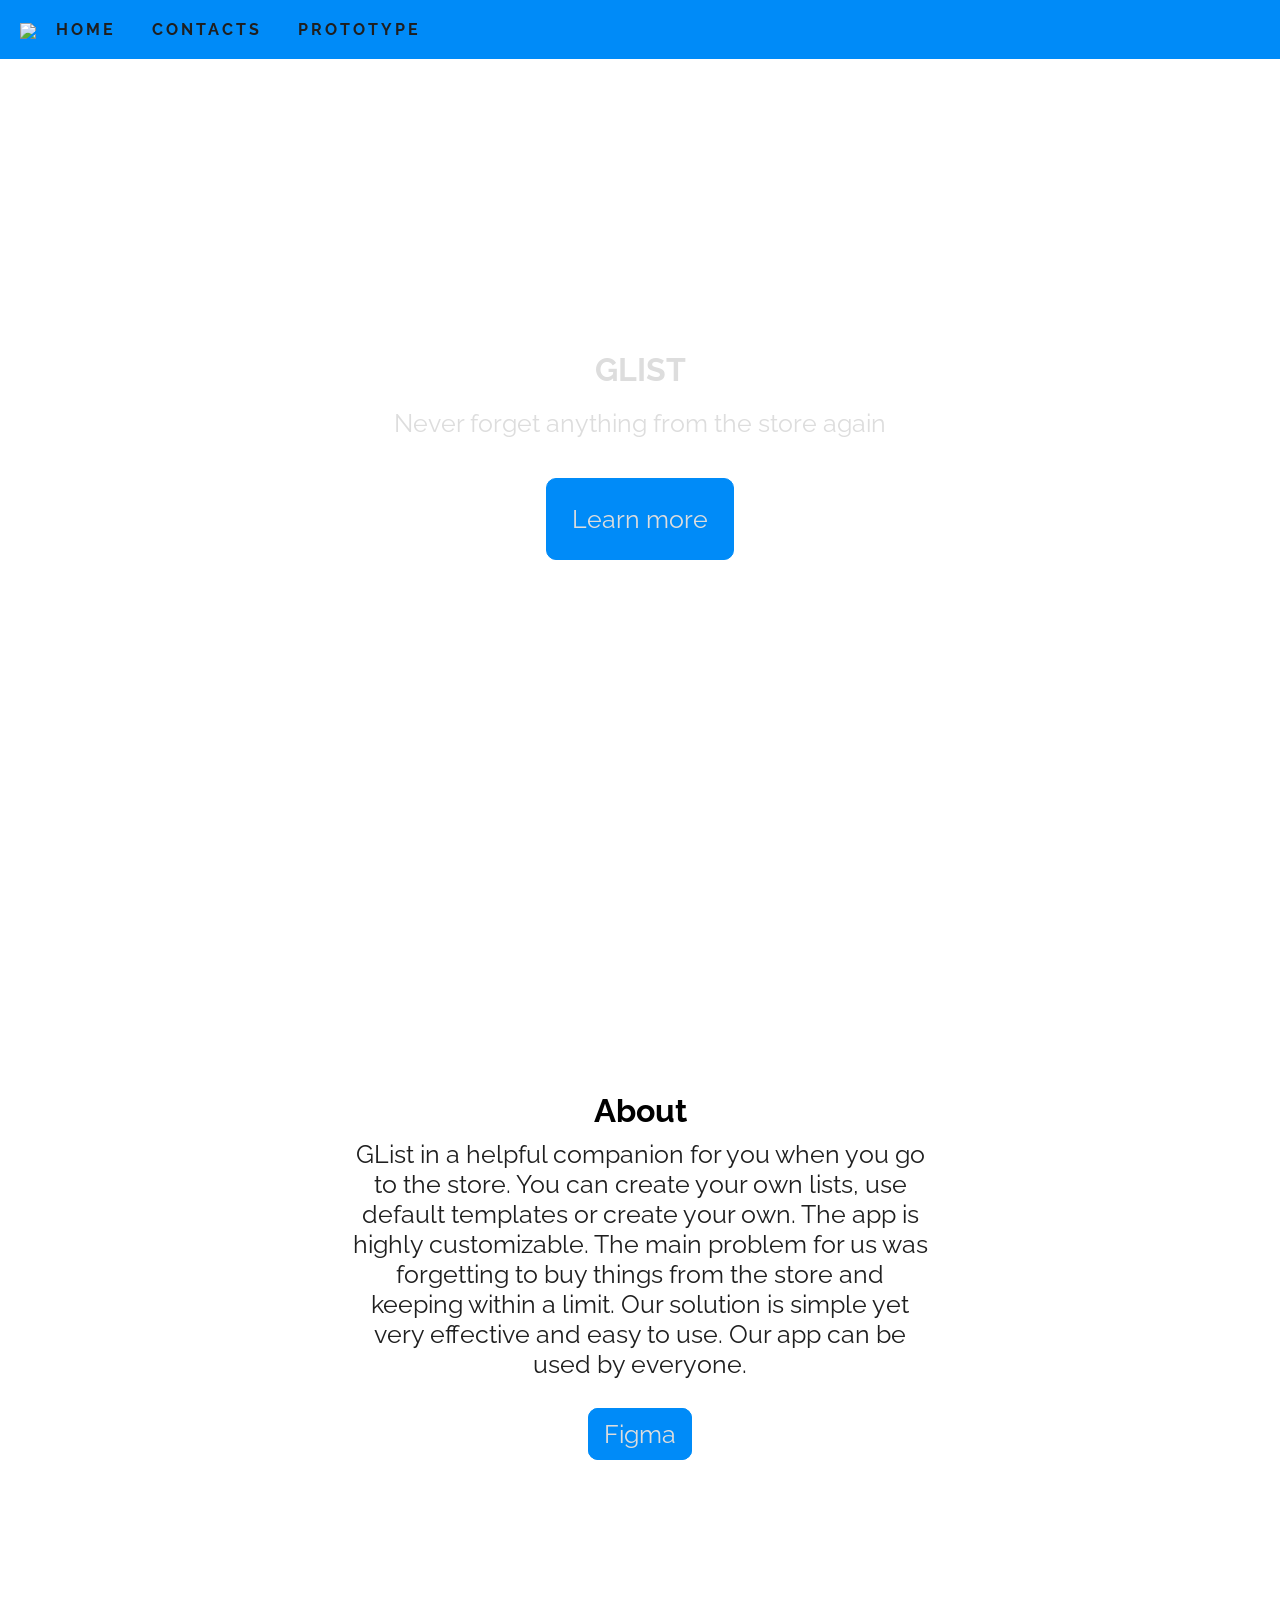
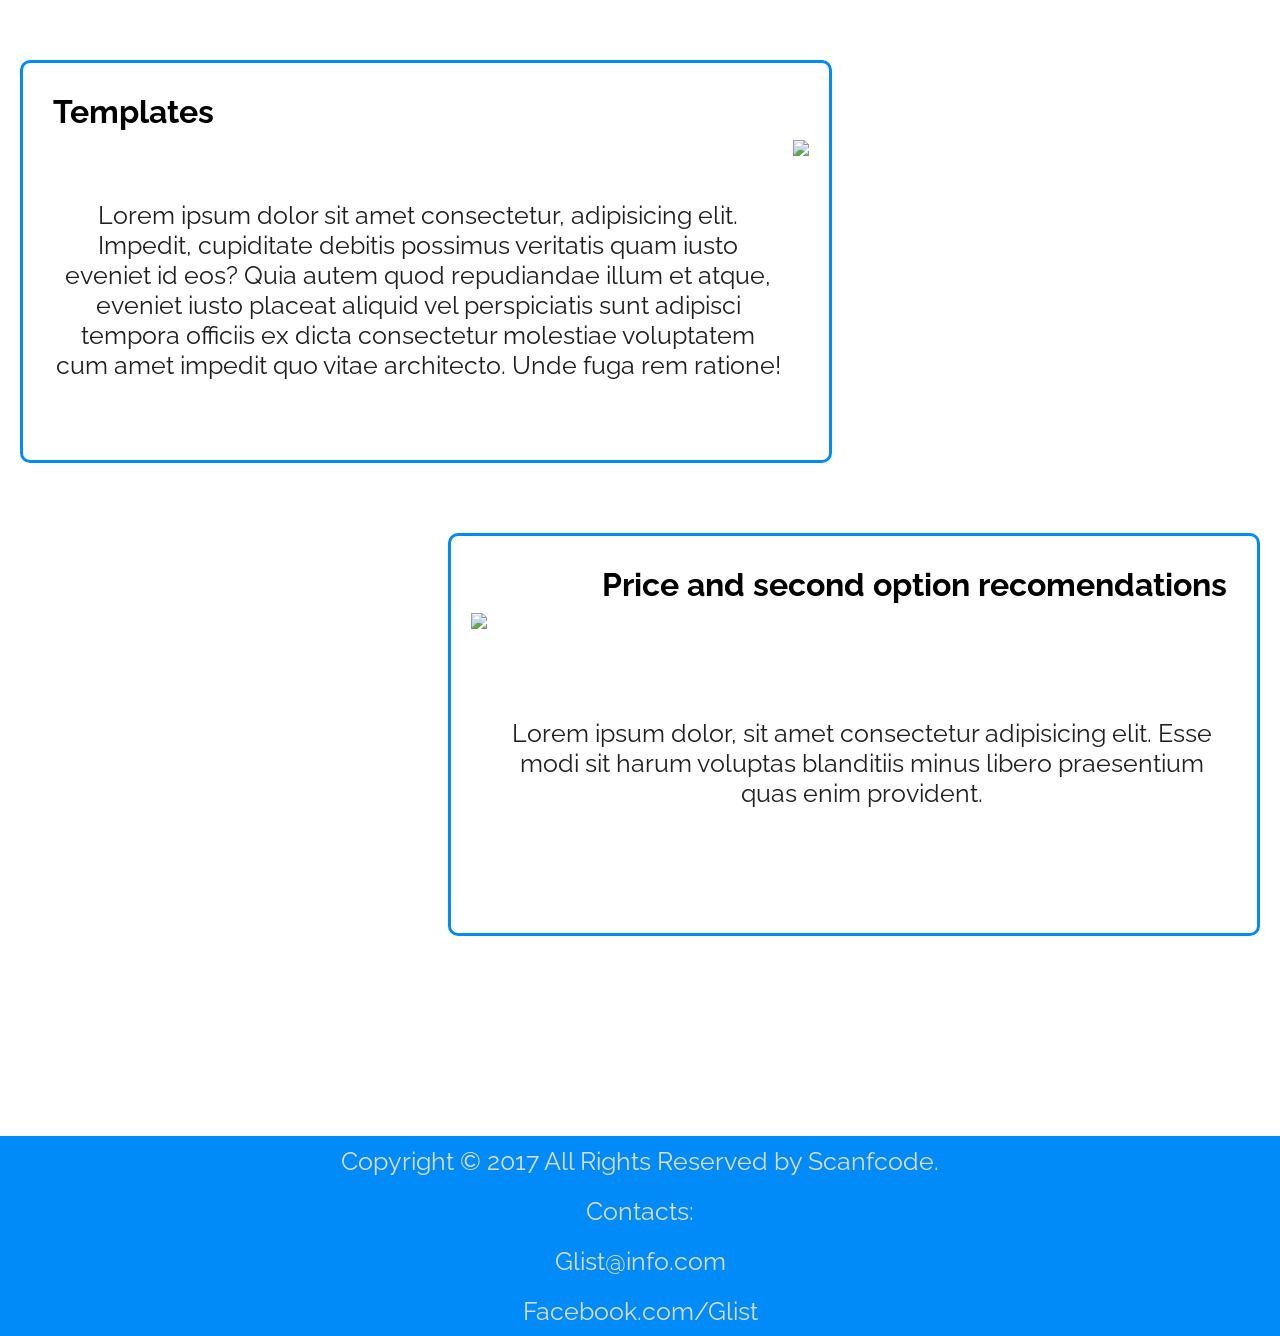
==== index.html @ 7a1d15b1 "Add files via upload" ====
<!DOCTYPE html>
<html lang="en">

<head>
    <meta charset="UTF-8">
    <meta name="viewport" content="width=device-width, initial-scale=1.0">
    <meta http-equiv="X-UA-Compatible" content="ie=edge">
    <link href="https://fonts.googleapis.com/css?family=Raleway&display=swap" rel="stylesheet">
    <link rel="stylesheet" href="style.css">
    <title>Document</title>
</head>

<body>
    <div class="nav-bar">
        <ul>
            <img src="https://i.imgur.com/mrpVs6n.png">
            <a href="index.html">
                <li>Home</li>
            </a>
            <a href="#Contacts">
                <li>Contacts</li>
            </a>
            <a href="Prototype/index.html">
                <li>Prototype</li>
            </a>
        </ul>
    </div>

    <div class="main-section">
        <div>
            <h1>GList</h1>
            <p>Never forget anything from the store again</p>
            <a href="#about"><button>Learn more</button></a>
        </div>
	</div>
		
	<div class="about-section" id="about">
		<div class="about-inner">
			<h1>About</h1>
            <p>GList in a helpful companion for you when you go to the store. You can create your own lists, use default templates or create your own. The app is highly customizable. The main problem for us was forgetting to buy things from the store and keeping within a limit. Our solution is simple yet very effective and easy to use. Our app can be used by everyone.</p>
			<a href="https://www.figma.com/proto/4RSYE7sgos2p3QQ01ahHxm/GList?node-id=1%3A2&scaling=scale-down">Figma</a>
		</div>
	</div>

	<div class="right">
        <h1>Templates</h1>	
        <div>
            <p>Lorem ipsum dolor sit amet consectetur, adipisicing elit. Impedit, cupiditate debitis possimus veritatis quam iusto eveniet id eos? Quia autem quod repudiandae illum et atque, eveniet iusto placeat aliquid vel perspiciatis sunt adipisci tempora officiis ex dicta consectetur molestiae voluptatem cum amet impedit quo vitae architecto. Unde fuga rem ratione!</p>	
            <img src="https://i.imgur.com/1bJjBxL.png">
        </div>
	</div>

	<div class="left" id="last-feature-container">
		<h1>Price and second option recomendations</h1>
		<div>
            <img src="https://i.imgur.com/8YabLxf.png">
		    <p>Lorem ipsum dolor, sit amet consectetur adipisicing elit. Esse modi sit harum voluptas blanditiis minus libero praesentium quas enim provident.</p>
        </div>
	</div> 

	<div class="footer">
		<p>Copyright © 2017 All Rights Reserved by Scanfcode.</p>
		<p class="footer-inner" id="Contacts">Contacts:</p>
		<p class="footer-inner">Glist@info.com</p>
		<p class="footer-inner">Facebook.com/Glist</p>
	</div>

</body>

</html>
---- style.css ----
*{
    padding: 0;
    margin: 0;
    font-family: 'Raleway', sans-serif;
}

.nav-bar {
    background-color: #008bf8;
    width: 100%;
		position: fixed;
		z-index: 9999;
}

.nav-bar ul img {
    height: 75px;
    display: inline;
    vertical-align: middle;
}

.nav-bar ul li {
    display: inline;
    padding: 1em;
    color: #1f1f1f;
    text-transform: uppercase;
    font-weight: bold;
    letter-spacing: 3px;
}

.nav-bar ul {
    padding: 0;
    background-color: #008bf8;
    padding: 20px;
}

.nav-bar ul a {
    text-decoration: none;
}

.nav-bar ul a :hover {
    color: #dddddd;
}

.main-section {
    background-image: url(https://i.imgur.com/6fPXqfA.jpg);
    height: 100vh;
    background-size: cover;
    background-position: center;
    background-repeat: no-repeat;
    display: flex;
    align-items: center;
		justify-content: center;
		width: 100%;
}

.main-section h1, p {
    text-align: center;
    padding: 10px;
    color: #dddddd;
    font-size: 25px;
}

.main-section h1 {
    text-transform: uppercase;
    font-weight: bolder;
    font-size: xx-large;
}

.main-section button {
    margin-left: 50%;
    transform: translateX(-50%);
    border: 1px solid #008bf8;
    border-radius: 10px;
    color: #dddddd;
    background-color: #008bf8;
    padding: 25px;
    cursor: pointer;
    margin-top: 30px;
		font-size: 25px;
		transition: .25s all ease;
}

.main-section button:hover {
    border: 1px solid #008bf8;
    border-radius: 10px;
    background-color: #dddddd;
    color: #008bf8;
}

.about-section{
	/* height: 100vh; */
	min-height: 700px;
	padding: 20px;
	display: flex;
	align-items: center;
	text-align: center;
}

.about-section p{
	margin-bottom: 30px;
	color: #1f1f1f;
}

.about-section a {
	border: 1px solid #008bf8;
	border-radius: 10px;
	color: #dddddd;
	background-color: #008bf8;
	padding: 10px 15px;
	cursor: pointer;
	font-size: 25px;
	transition: .25s all ease;
	text-decoration: none;
}

.about-section a:hover {
	border: 1px solid #008bf8;
	border-radius: 10px;
	background-color: #dddddd;
	color: #008bf8;
}

.about-inner {
	margin: 0 20em;
}

.right {
	float: right;
	border: 3px solid #008bf8;
	border-radius: 10px;
	padding: 20px;
	margin: 20px;
    margin-bottom: 50px;
    margin-right: 35%;
}

.right h1 {
    text-align: left;
    padding: 10px;
    display: block;
}

.left h1 {
    text-align: right;
    padding: 10px;
    display: block;
}

.right p {
    color: #1f1f1f;
    display: flex;
    justify-content: center;
    align-items: center;
}

.left p {
    color: #1f1f1f;
    display: flex;
    justify-content: center;
    align-items: center;
}

.left img {
    height: 300px;
}

.right img {
    height: 300px;
}

.right div {
    display: flex;
}

.left div {
    display: flex;
}

.left {
	float: left;
	border: 3px solid #008bf8;
	border-radius: 10px;
	padding: 20px;
	margin: 20px;
    margin-bottom: 50px;
    margin-left: 35%;
}

.footer {
    background-color: #008bf8;
    height: 200px;
    width: 100%;
    float: left;
}

#last-feature-container {
    margin-bottom: 200px;
}

.footer{
    display: flex;
    align-items: center;
    justify-content: center;
    flex-direction: column;
}
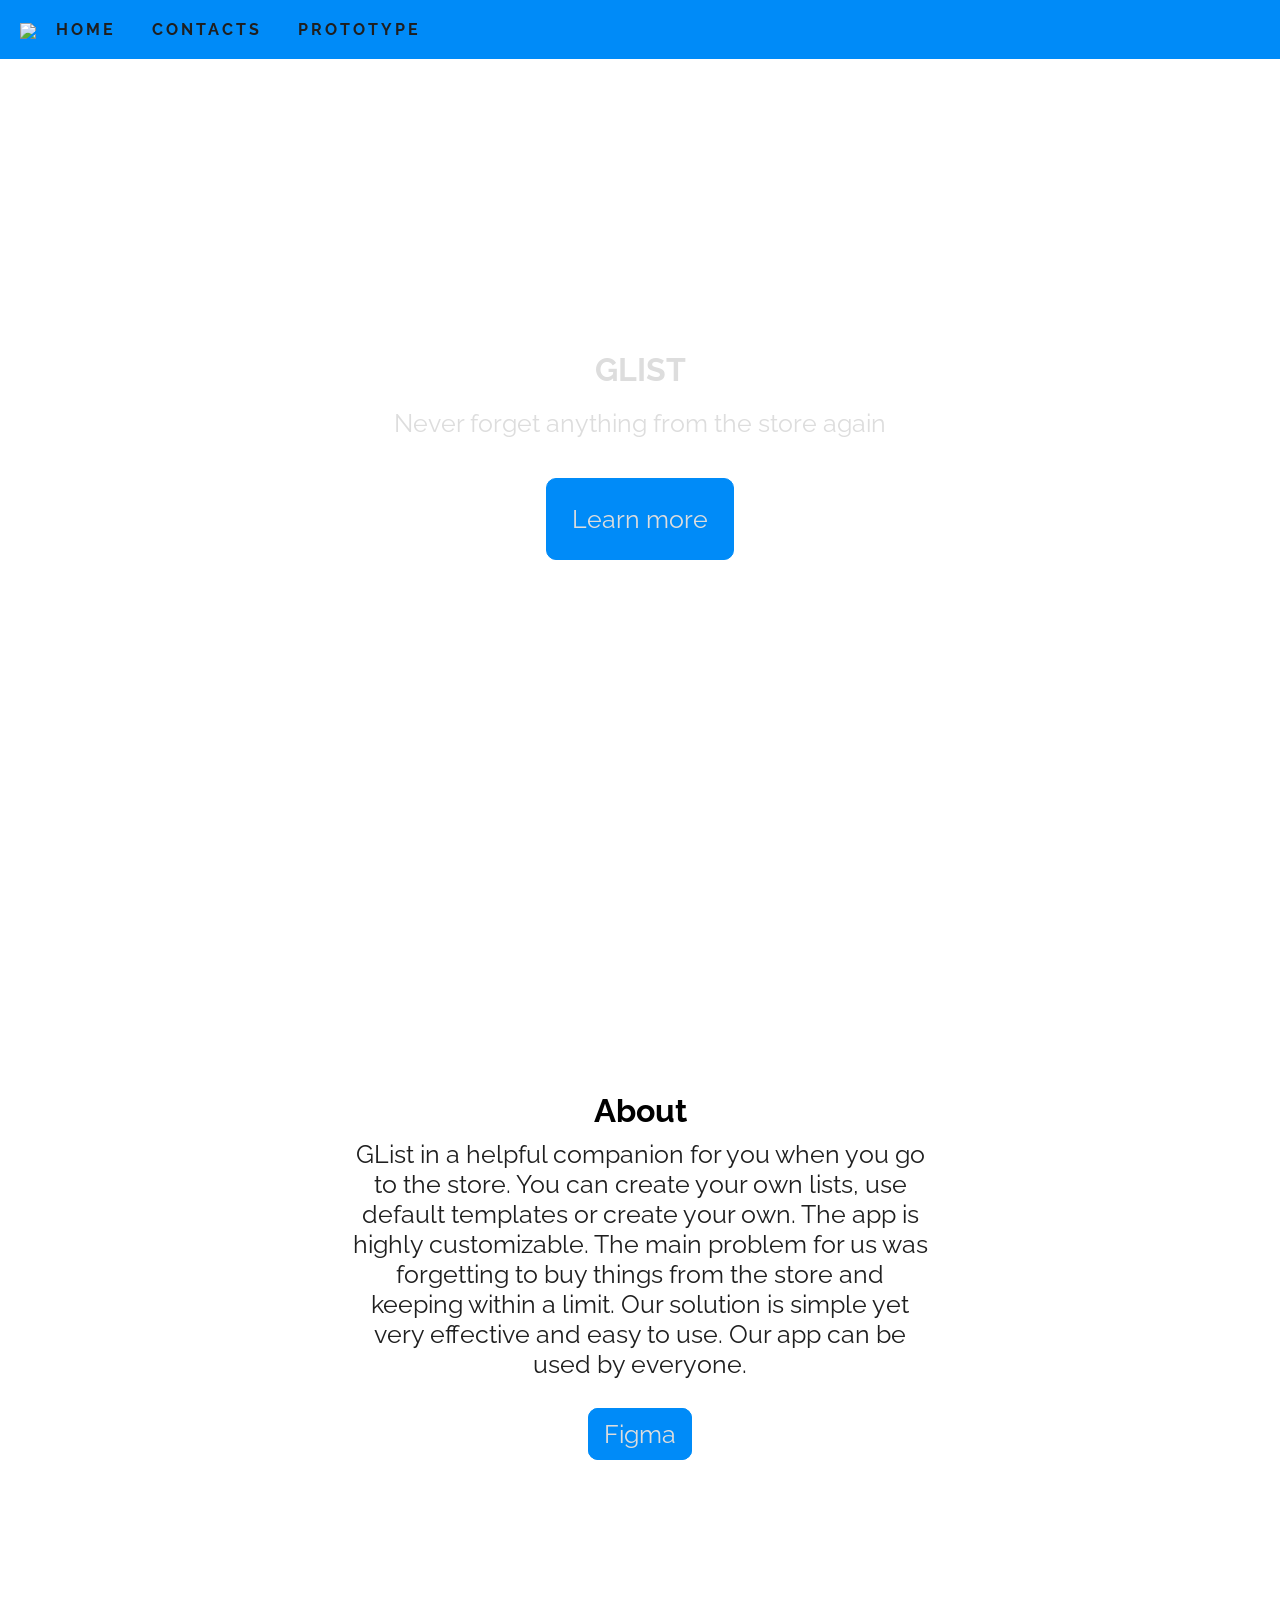
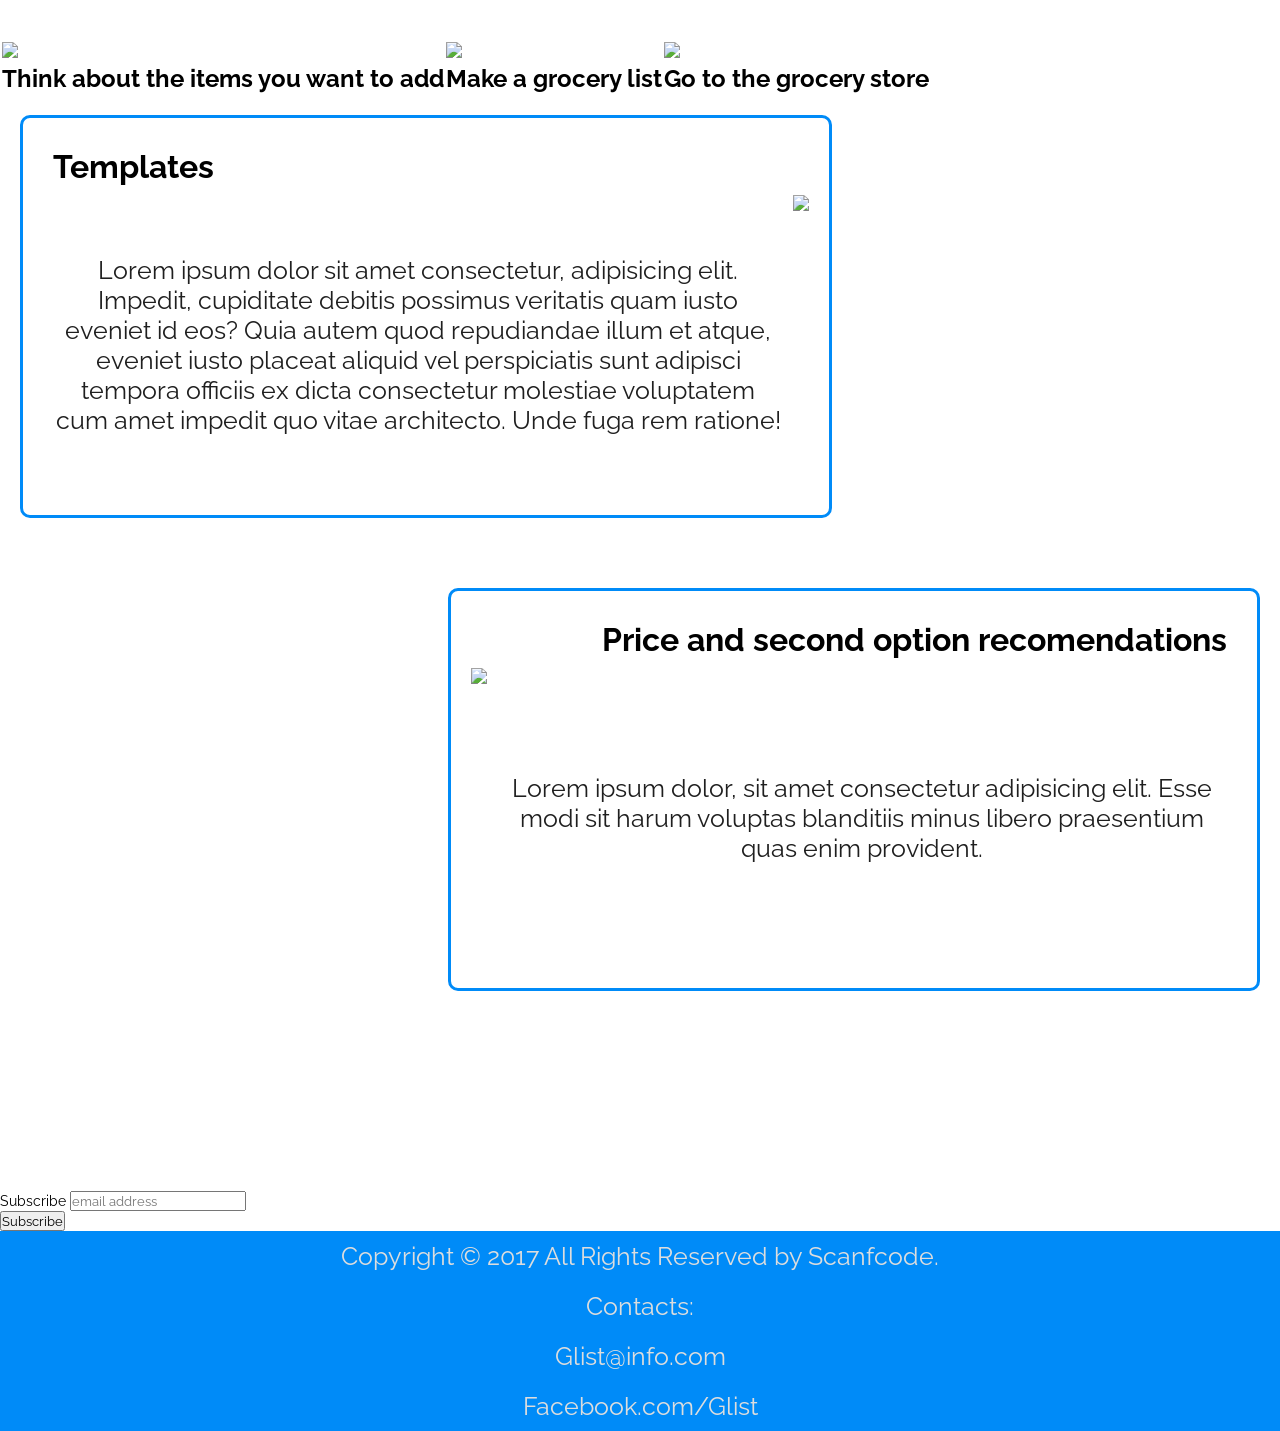
==== commit 34947363: "Update index.html" ====
--- a/index.html
+++ b/index.html
@@ -42,6 +42,35 @@
 		</div>
 	</div>
 
+    
+    
+    
+   <table class="versiontable">      
+			<tr>
+				<td class="Items"><img src="https://i.imgur.com/0czaQlg.png" id="tablepic"></td>
+				<td class="List"><img src="https://i.imgur.com/dhlzuGT.png" id="tablepic"></td>
+				
+				<td class="Shop"><img src="https://i.imgur.com/RkAQdbH.png" id="tablepic"></td>
+			</tr>
+            <tr>
+				<th class="free">
+					<font size="+2">Think about the items you want to add</font>
+				</th>
+				<th class="full">
+					<font size="+2">Make a grocery list</font>
+				</th>
+				
+				<th class="VIP">
+					<font size="+2">Go to the grocery store</font>
+				</th>
+			</tr>
+			
+		</table>
+
+    
+    
+    
+    
 	<div class="right">
         <h1>Templates</h1>	
         <div>
@@ -56,8 +85,38 @@
             <img src="https://i.imgur.com/8YabLxf.png">
 		    <p>Lorem ipsum dolor, sit amet consectetur adipisicing elit. Esse modi sit harum voluptas blanditiis minus libero praesentium quas enim provident.</p>
         </div>
-	</div> 
+	</div>    
+    
+    
+    
+    
+    <!-- Begin Mailchimp Signup Form -->
+<link href="//cdn-images.mailchimp.com/embedcode/slim-10_7.css" rel="stylesheet" type="text/css">
+<style type="text/css">
+	#mc_embed_signup{background:#fff; clear:left; font:14px Helvetica,Arial,sans-serif; }
+	/* Add your own Mailchimp form style overrides in your site stylesheet or in this style block.
+	   We recommend moving this block and the preceding CSS link to the HEAD of your HTML file. */
+</style>
+<div id="mc_embed_signup">
+<form action="https://gmail.us18.list-manage.com/subscribe/post?u=81683b2286b52f79d420a8e32&amp;id=5cdcd85d4b" method="post" id="mc-embedded-subscribe-form" name="mc-embedded-subscribe-form" class="validate" target="_blank" novalidate>
+    <div id="mc_embed_signup_scroll">
+	<label for="mce-EMAIL">Subscribe</label>
+	<input type="email" value="" name="EMAIL" class="email" id="mce-EMAIL" placeholder="email address" required>
+    <!-- real people should not fill this in and expect good things - do not remove this or risk form bot signups-->
+    <div style="position: absolute; left: -5000px;" aria-hidden="true"><input type="text" name="b_81683b2286b52f79d420a8e32_5cdcd85d4b" tabindex="-1" value=""></div>
+    <div class="clear"><input type="submit" value="Subscribe" name="subscribe" id="mc-embedded-subscribe" class="button"></div>
+    </div>
+</form>
+</div>
 
+<!--End mc_embed_signup-->
+    
+    
+    
+    
+    
+    
+    
 	<div class="footer">
 		<p>Copyright © 2017 All Rights Reserved by Scanfcode.</p>
 		<p class="footer-inner" id="Contacts">Contacts:</p>
@@ -67,4 +126,4 @@
 
 </body>
 
-</html>+</html>
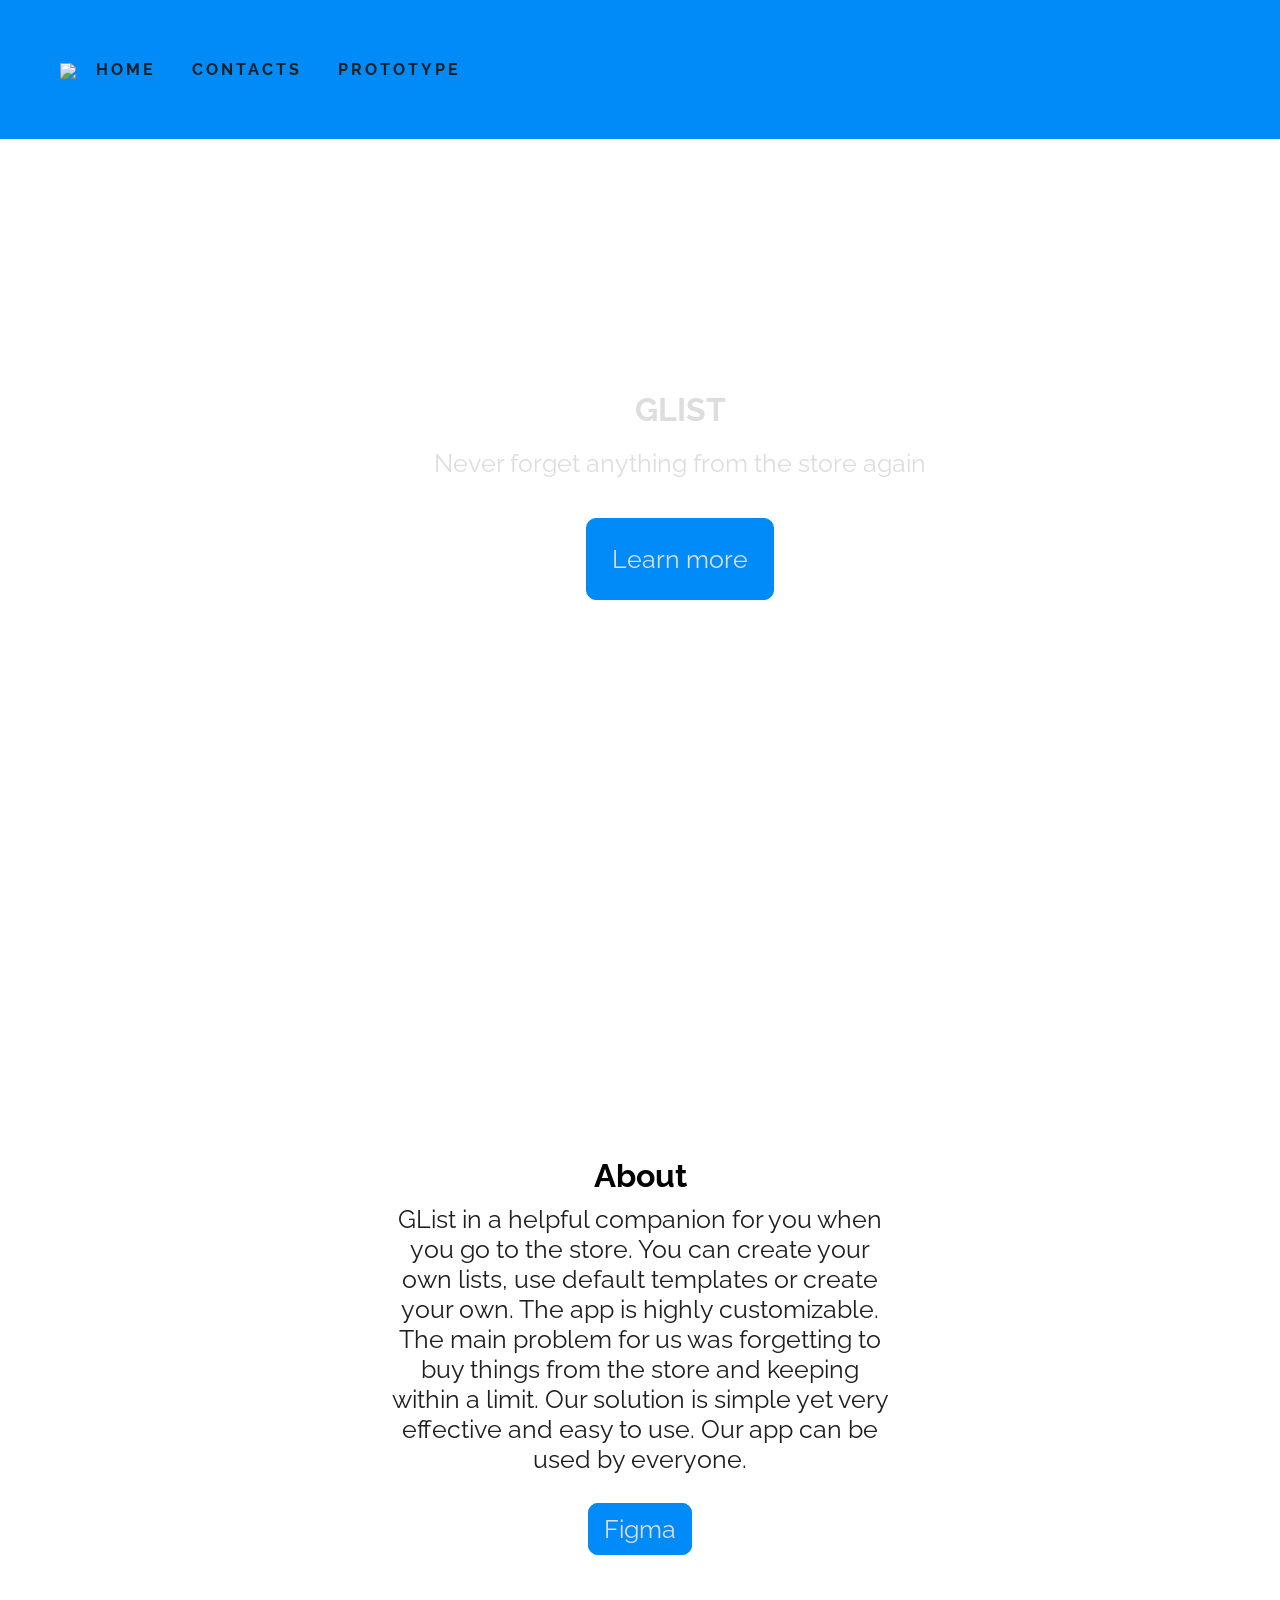
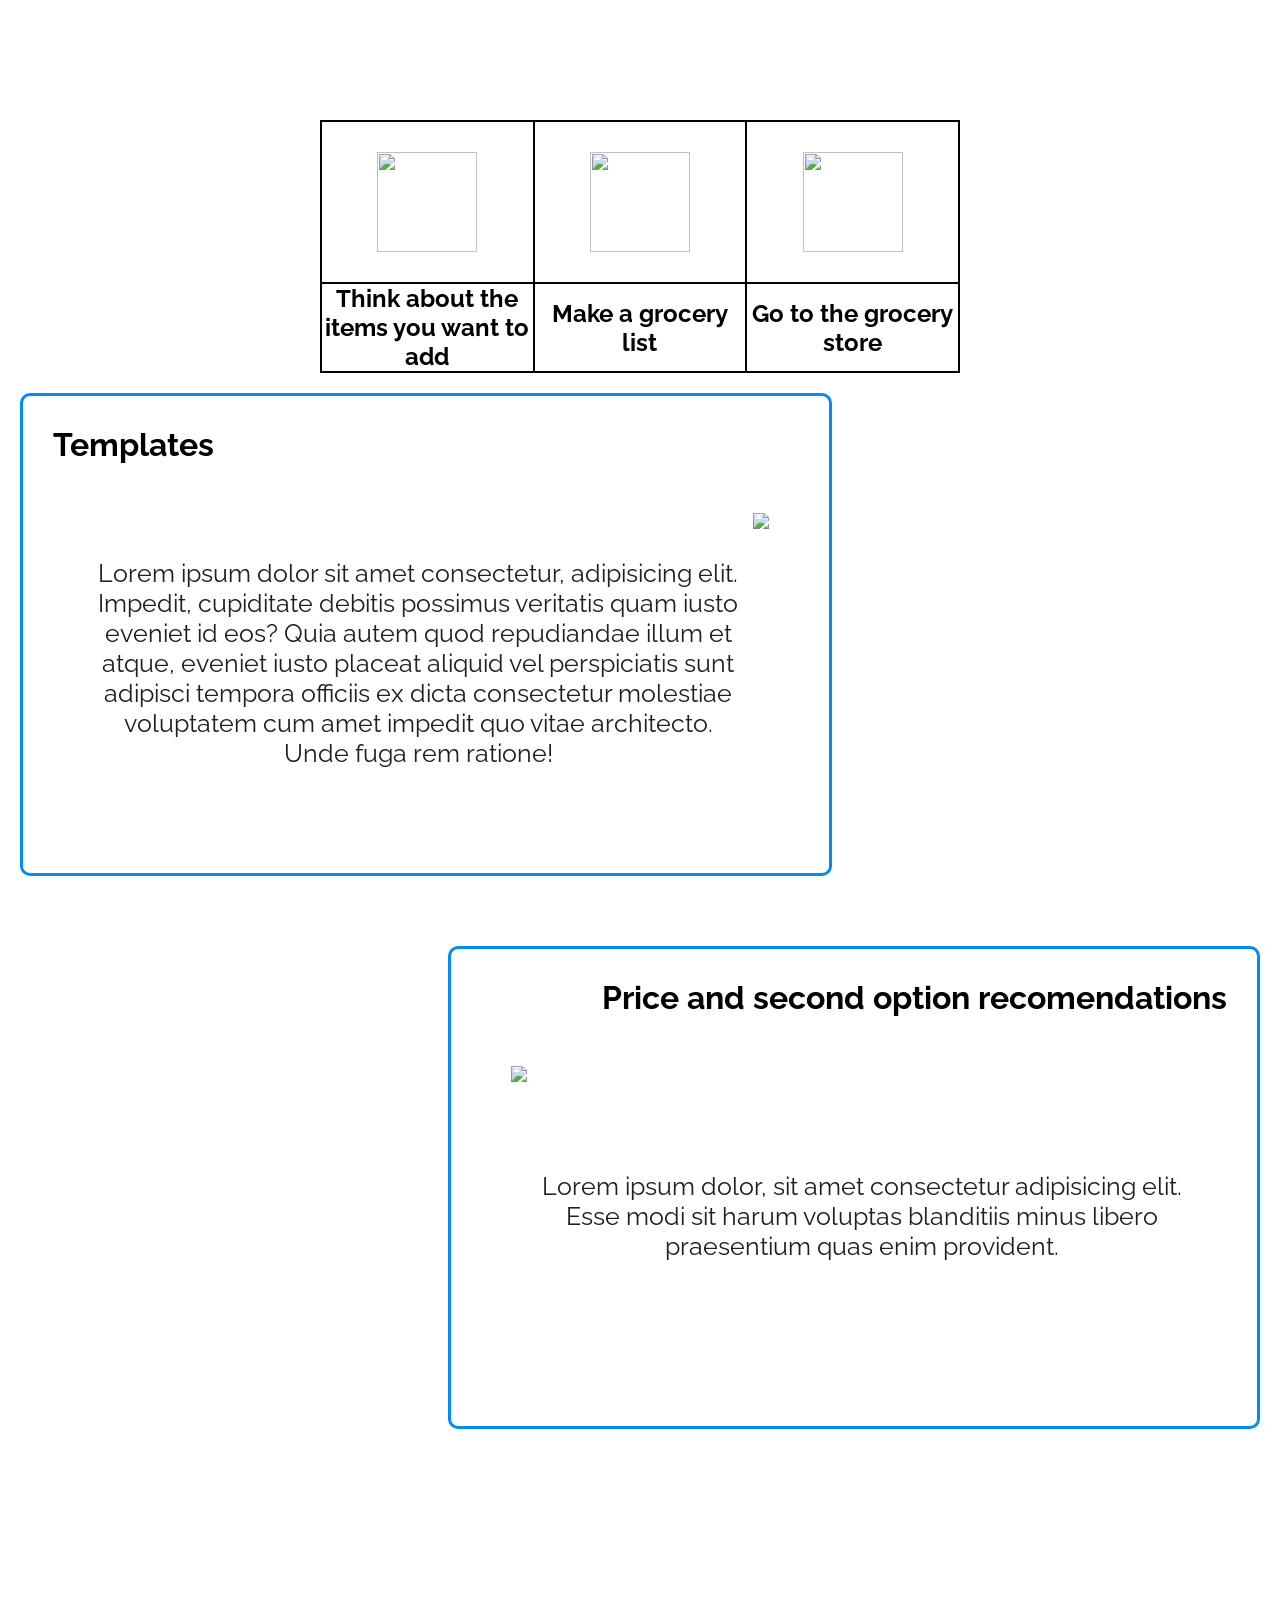
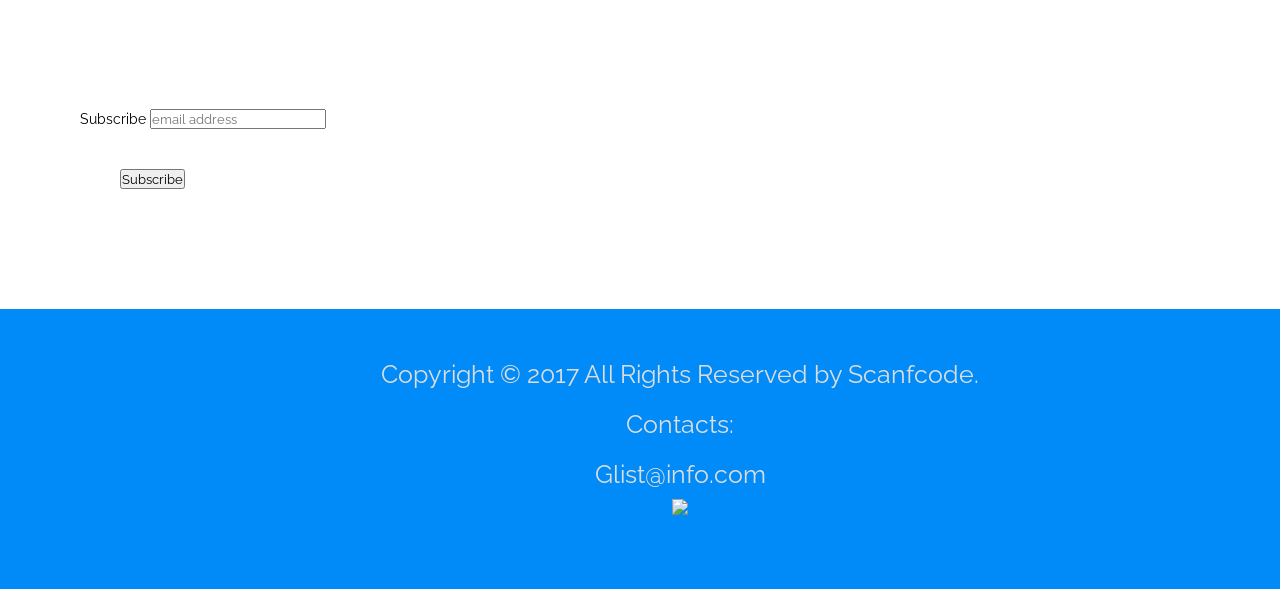
==== commit 265fc04b: "Update index.html" ====
--- a/index.html
+++ b/index.html
@@ -2,6 +2,18 @@
 <html lang="en">
 
 <head>
+    
+    <!-- Global site tag (gtag.js) - Google Analytics -->
+    <script async src="https://www.googletagmanager.com/gtag/js?id=UA-166279949-1"></script>
+    <script>
+        window.dataLayer = window.dataLayer || [];
+        function gtag(){dataLayer.push(arguments);}
+        gtag('js', new Date());
+
+        gtag('config', 'UA-166279949-1');
+    </script>
+    
+    
     <meta charset="UTF-8">
     <meta name="viewport" content="width=device-width, initial-scale=1.0">
     <meta http-equiv="X-UA-Compatible" content="ie=edge">
@@ -13,7 +25,7 @@
 <body>
     <div class="nav-bar">
         <ul>
-            <img src="https://i.imgur.com/mrpVs6n.png">
+            <img src="https://i.imgur.com/kZhGRdw.png">
             <a href="index.html">
                 <li>Home</li>
             </a>
@@ -38,10 +50,30 @@
 		<div class="about-inner">
 			<h1>About</h1>
             <p>GList in a helpful companion for you when you go to the store. You can create your own lists, use default templates or create your own. The app is highly customizable. The main problem for us was forgetting to buy things from the store and keeping within a limit. Our solution is simple yet very effective and easy to use. Our app can be used by everyone.</p>
-			<a href="https://www.figma.com/proto/4RSYE7sgos2p3QQ01ahHxm/GList?node-id=1%3A2&scaling=scale-down">Figma</a>
+			<a href="https://www.figma.com/proto/4RSYE7sgos2p3QQ01ahHxm/GList?node-id=1%3A2&scaling=scale-down" onclick="onButtonTry";>Figma</a>
 		</div>
 	</div>
 
+    
+    
+    <script>
+    
+    function onButtonFigma() {
+        gtag("event", "Figma");
+        "event_category": "Landing Site"
+    });
+    
+    function onButtonSubscribe() {
+        gtag("event", "Subscribe");
+        
+    }
+    function onButtonTry() {
+        gtag("event", "Facebook");
+        
+    }
+        
+    </script>
+    
     
     
     
@@ -66,8 +98,6 @@
 			</tr>
 			
 		</table>
-
-    
     
     
     
@@ -104,7 +134,8 @@
 	<input type="email" value="" name="EMAIL" class="email" id="mce-EMAIL" placeholder="email address" required>
     <!-- real people should not fill this in and expect good things - do not remove this or risk form bot signups-->
     <div style="position: absolute; left: -5000px;" aria-hidden="true"><input type="text" name="b_81683b2286b52f79d420a8e32_5cdcd85d4b" tabindex="-1" value=""></div>
-    <div class="clear"><input type="submit" value="Subscribe" name="subscribe" id="mc-embedded-subscribe" class="button"></div>
+    <div class="clear"><input type="submit" value="Subscribe" name="subscribe" id="mc-embedded-subscribe"
+    onclick="onButtonSubscribe"; class="button"></div>
     </div>
 </form>
 </div>
@@ -114,14 +145,11 @@
     
     
     
-    
-    
-    
 	<div class="footer">
 		<p>Copyright © 2017 All Rights Reserved by Scanfcode.</p>
 		<p class="footer-inner" id="Contacts">Contacts:</p>
 		<p class="footer-inner">Glist@info.com</p>
-		<p class="footer-inner">Facebook.com/Glist</p>
+        <img onclick="onButtonFacebook"; style="height:75px";class="footer-inner" src="https://i.imgur.com/Pdm9kFc.png">
 	</div>
 
 </body>
--- a/style.css
+++ b/style.css
@@ -201,4 +201,92 @@
     align-items: center;
     justify-content: center;
     flex-direction: column;
-}+}
+
+
+
+
+table {
+	height: 25%;
+	width: 50%;
+	margin: auto;
+    
+    border:solid black 1px;
+    border-radius:6px;
+    -moz-border-radius:6px;
+}
+
+table, th {
+	border-collapse: collapse;
+}
+
+td {
+	border: 1px solid black;
+	text-align: center;
+	font-size: 19px;
+    width:20%;
+}
+
+th {
+	border: 2px solid black;
+    font-family: 'Raleway', sans-serif; 
+}
+
+
+
+.mockup-images {
+	height: auto;
+	margin: auto;
+	display: block;
+}
+
+.table-border th, td {
+	border: 25px;
+    border-radius: 25px;
+}
+
+.versiontable td {
+	border: 2px solid black;
+	font-family: 'Raleway', sans-serif;
+	padding: 5px;
+
+}
+
+h1, h2, h3, h4, p {
+	font-family: 'Raleway', sans-serif;
+	
+}
+
+div {
+	border: 20px;
+	margin: auto;
+	padding: 40px;
+}
+
+#header {
+	text-align: center;
+	font-size: 2.5em;
+	display: block;
+	margin: auto;
+
+}
+
+
+.slogan {
+	text-align: center;
+}
+
+.dateheader {
+	font-size: 20px;
+	font-style: normal;
+}
+
+#tablepic {
+	height: 100px;
+	width: 100px;
+	display: block;
+	margin: auto;
+	padding: 25px;
+}
+
+
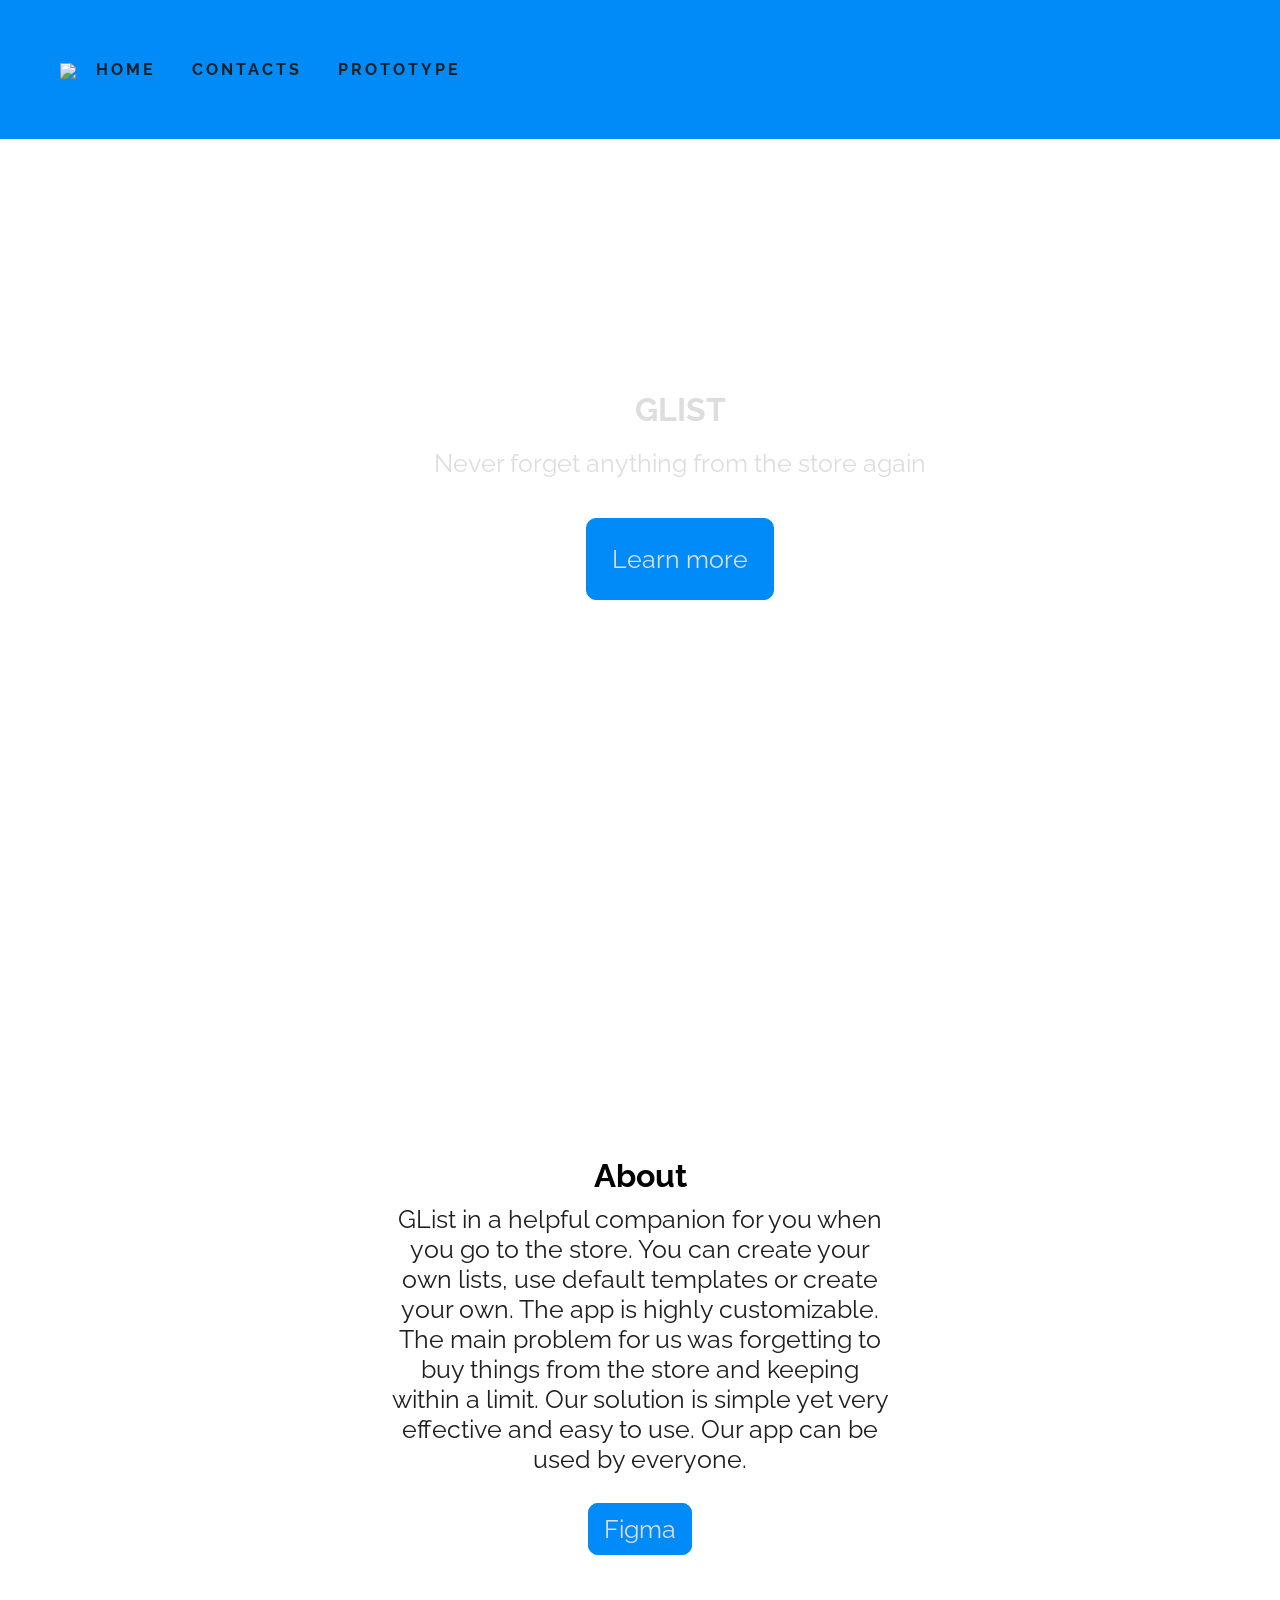
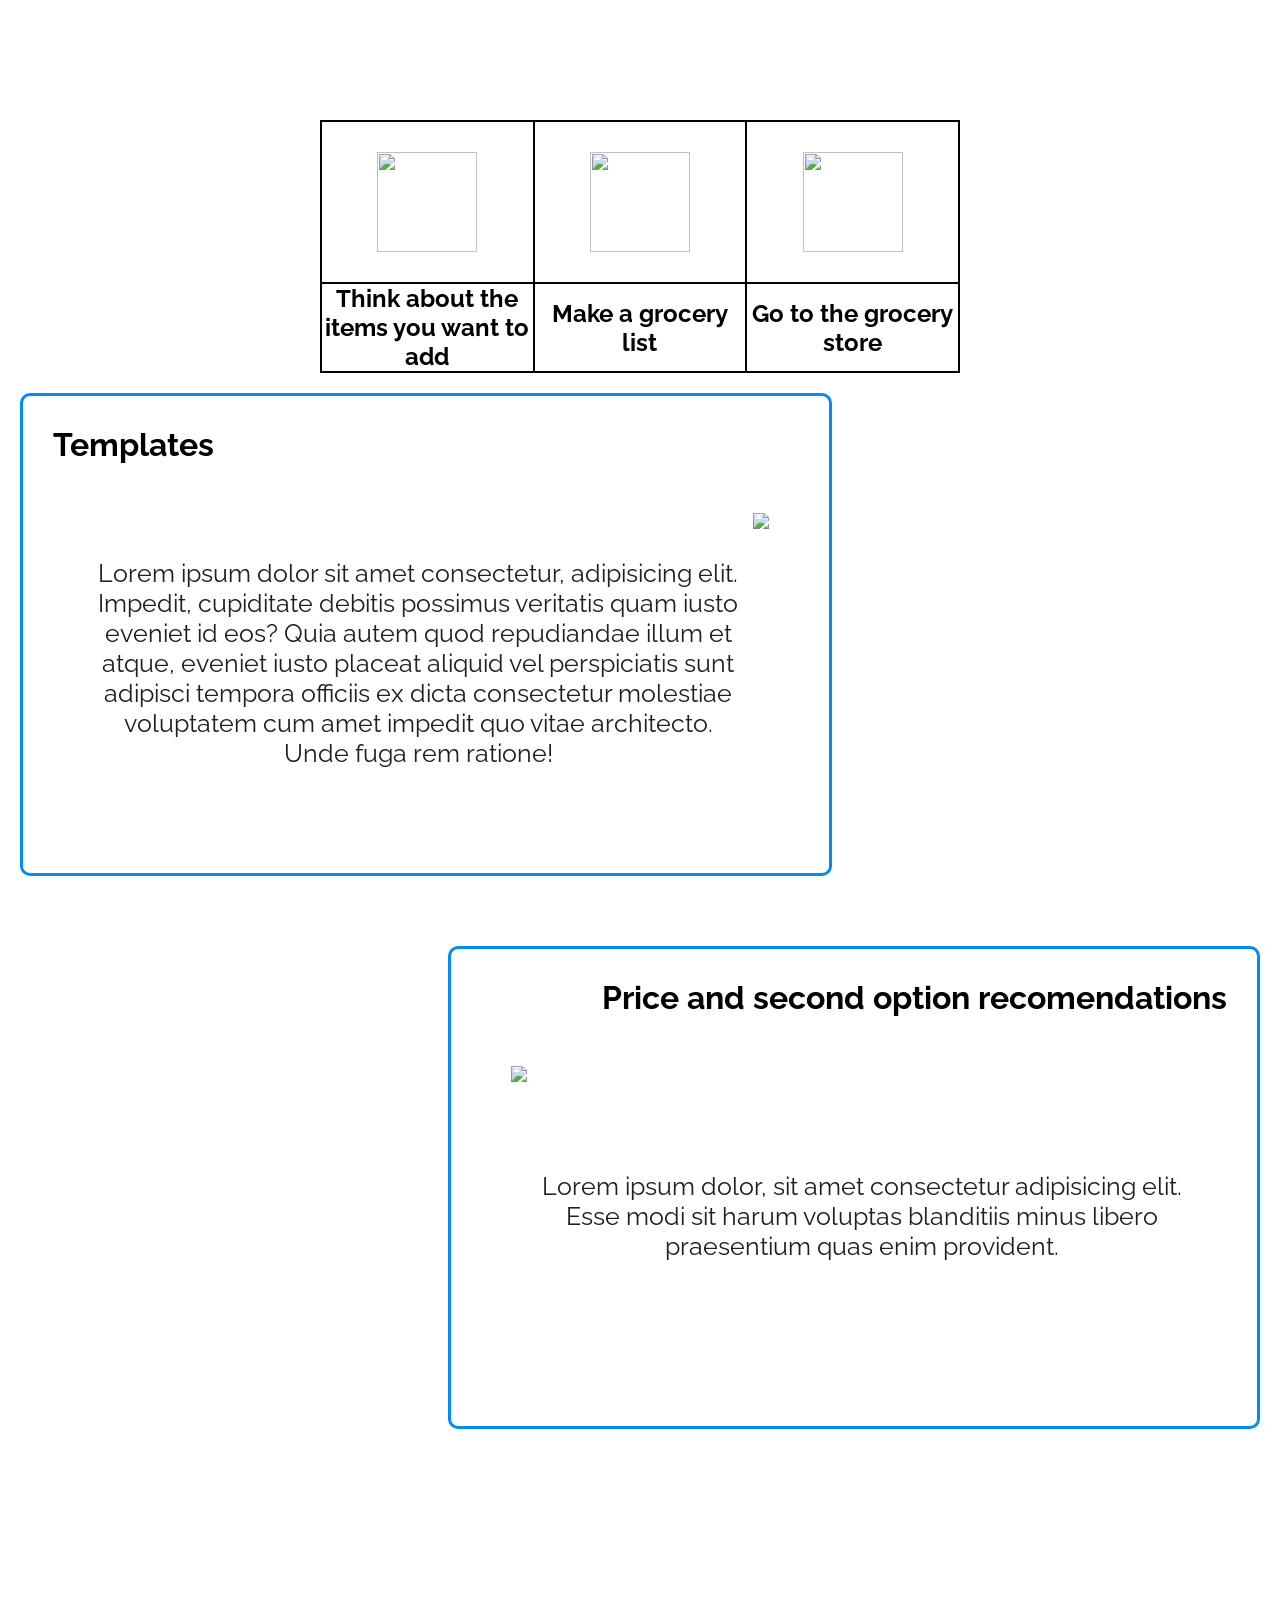
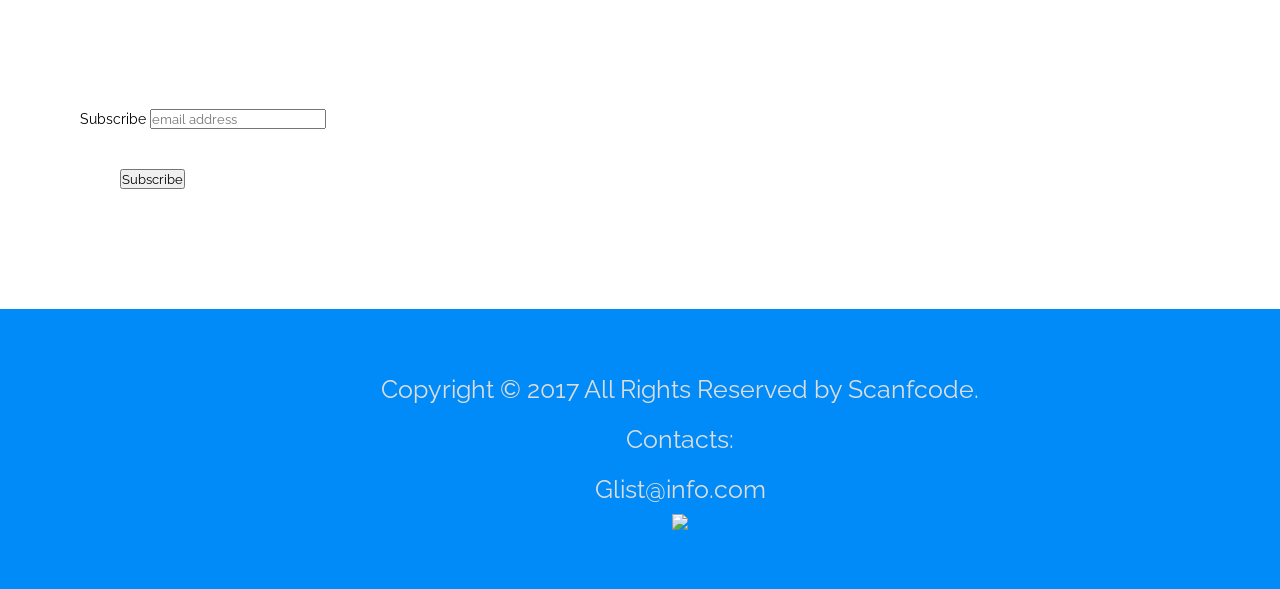
==== commit 81a872e4: "Update index.html" ====
--- a/index.html
+++ b/index.html
@@ -50,7 +50,7 @@
 		<div class="about-inner">
 			<h1>About</h1>
             <p>GList in a helpful companion for you when you go to the store. You can create your own lists, use default templates or create your own. The app is highly customizable. The main problem for us was forgetting to buy things from the store and keeping within a limit. Our solution is simple yet very effective and easy to use. Our app can be used by everyone.</p>
-			<a href="https://www.figma.com/proto/4RSYE7sgos2p3QQ01ahHxm/GList?node-id=1%3A2&scaling=scale-down" onclick="onButtonTry";>Figma</a>
+			<a href="https://www.figma.com/proto/4RSYE7sgos2p3QQ01ahHxm/GList?node-id=1%3A2&scaling=scale-down" onclick="onButtonFigma";>Figma</a>
 		</div>
 	</div>
 
@@ -67,7 +67,7 @@
         gtag("event", "Subscribe");
         
     }
-    function onButtonTry() {
+    function onButtonFacebook() {
         gtag("event", "Facebook");
         
     }
@@ -149,7 +149,7 @@
 		<p>Copyright © 2017 All Rights Reserved by Scanfcode.</p>
 		<p class="footer-inner" id="Contacts">Contacts:</p>
 		<p class="footer-inner">Glist@info.com</p>
-        <img onclick="onButtonFacebook"; style="height:75px";class="footer-inner" src="https://i.imgur.com/Pdm9kFc.png">
+        <a href="https://www.facebook.com/harri.aasorg"><img onclick="onButtonFacebook"; style="height:75px"; class="footer-inner" src="https://i.imgur.com/Pdm9kFc.png" ></a>
 	</div>
 
 </body>
